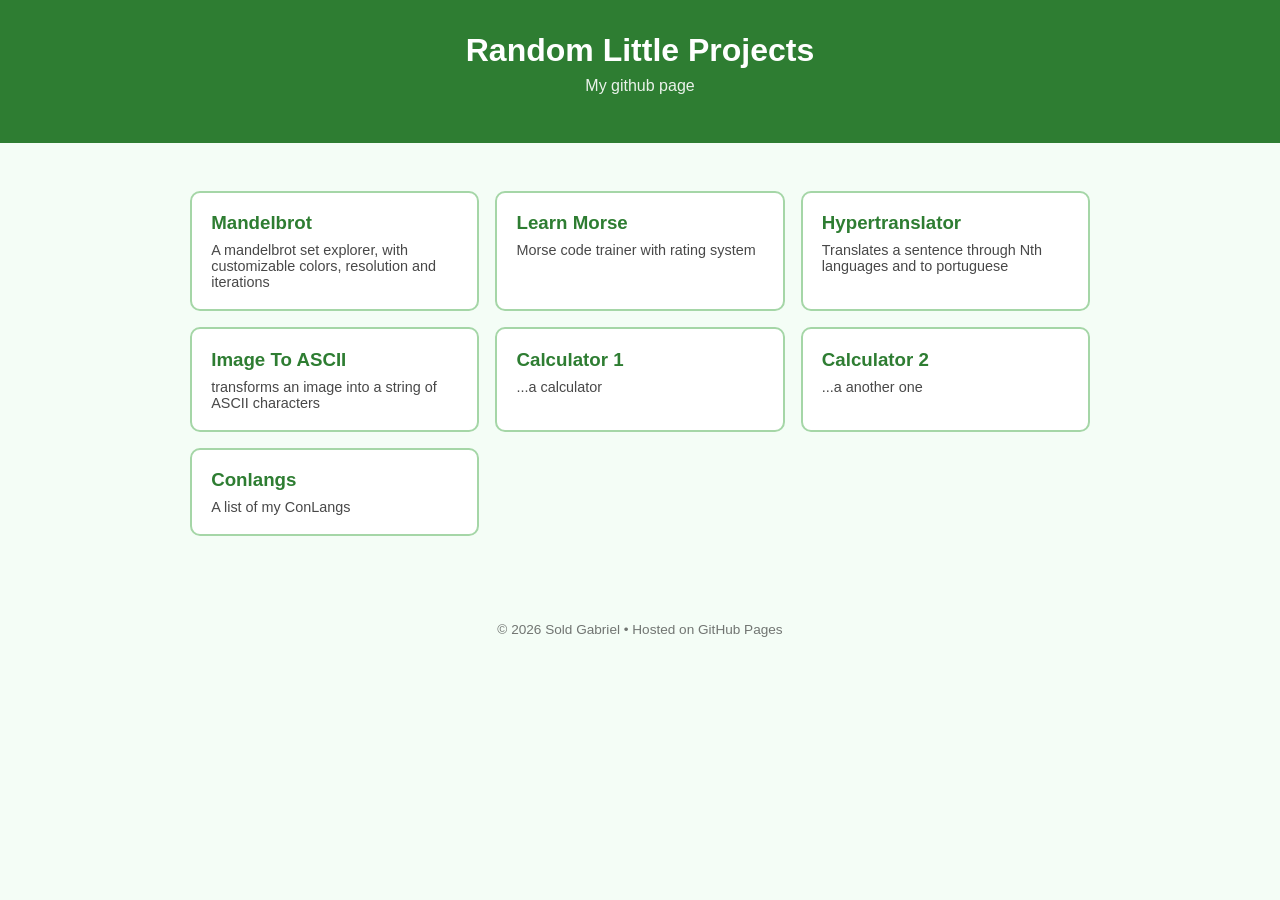
==== index.html @ 96f4e85e "Added Conlangs section" ====
<!DOCTYPE html>

<html lang="en">
<head>
  <meta charset="UTF-8">
  <meta name="viewport" content="width=device-width, initial-scale=1.0">
  <title>My Section</title>

  <style>
    :root {
      --main-green: #2e7d32;
      --light-green: #a5d6a7;
      --bg: #f4fdf6;
      --text: #1b1b1b;
    }

    body {
      margin: 0;
      font-family: Arial, sans-serif;
      background-color: var(--bg);
      color: var(--text);
    }

    header {
      background: var(--main-green);
      color: white;
      padding: 2rem 1rem;
      text-align: center;
    }

    header h1 {
      margin: 0;
      font-size: 2rem;
    }

    header p {
      margin-top: 0.5rem;
      opacity: 0.9;
    }

    main {
      max-width: 900px;
      margin: 2rem auto;
      padding: 1rem;
    }

    .grid {
      display: grid;
      grid-template-columns: repeat(auto-fit, minmax(220px, 1fr));
      gap: 1rem;
    }

    .card {
      background: white;
      border: 2px solid var(--light-green);
      border-radius: 10px;
      padding: 1.2rem;
      text-decoration: none;
      color: inherit;
      transition: all 0.2s ease;
    }

    .card:hover {
      border-color: var(--main-green);
      transform: translateY(-3px);
      box-shadow: 0 4px 10px rgba(0,0,0,0.08);
    }

    .card h3 {
      margin: 0 0 0.5rem;
      color: var(--main-green);
    }

    .card p {
      margin: 0;
      font-size: 0.9rem;
      opacity: 0.8;
    }

    footer {
      text-align: center;
      padding: 1.5rem;
      font-size: 0.85rem;
      opacity: 0.6;
    }
  </style>

</head>

<body>

  <header>
    <h1>Random Little Projects</h1>
    <p>My github page</p>
  </header>

  <main>
    <div class="grid">

  <a class="card" href="./mandelbrot/">
    <h3>Mandelbrot</h3>
    <p>A mandelbrot set explorer, with customizable colors, resolution and iterations</p>
  </a>

  <a class="card" href="./learn_morse/">
    <h3>Learn Morse</h3>
    <p>Morse code trainer with rating system</p>
  </a>

  <a class="card" href="./hipertranslator/">
    <h3>Hypertranslator</h3>
    <p>Translates a sentence through Nth languages and to portuguese</p>
  </a>
  
  <a class="card" href="./img-to-text/">
    <h3>Image To ASCII</h3>
    <p>transforms an image into a string of ASCII characters</p>
  </a>
  
  <a class="card" href="./calculadora-v1/">
    <h3>Calculator 1</h3>
    <p>...a calculator</p>
  </a>
  
  <a class="card" href="./calculadora-2/">
    <h3>Calculator 2</h3>
    <p>...a another one</p>
  </a>

  <a class="card" href="./conlangs/">
    <h3>Conlangs</h3>
    <p>A list of my ConLangs</p>
  </a>
  

  <!-- Add more as needed -->

</div>

  </main>

  <footer>
    <p>© 2026 Sold Gabriel • Hosted on GitHub Pages</p>
  </footer>

</body>
</html>
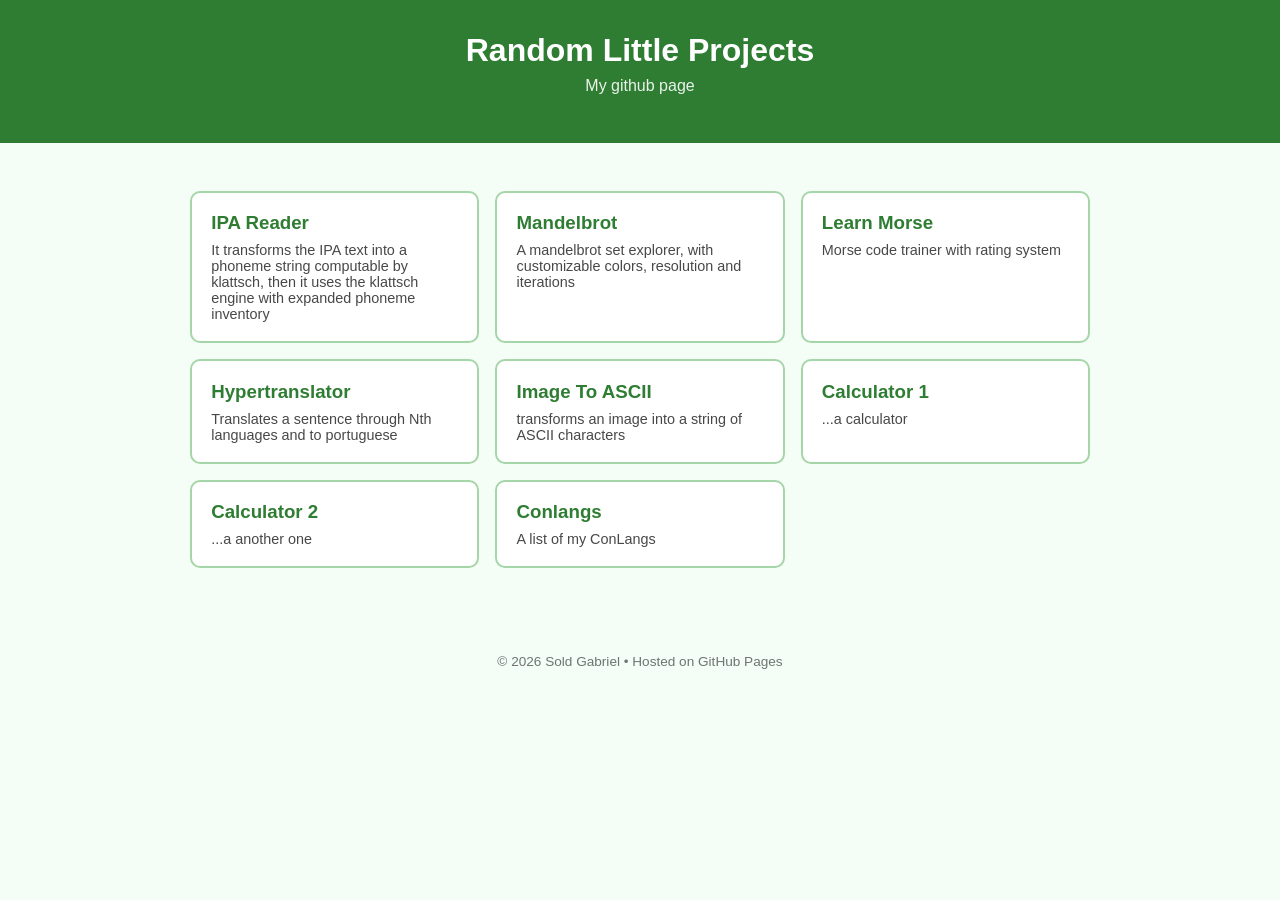
==== commit e2c7c277: "added IPA Reader" ====
--- a/index.html
+++ b/index.html
@@ -4,7 +4,12 @@
 <head>
   <meta charset="UTF-8">
   <meta name="viewport" content="width=device-width, initial-scale=1.0">
-  <title>My Section</title>
+
+  <meta name="description" content="SoldGabriel's page">
+  <meta name="viewport" content="width=device-width, initial-scale=1">
+  
+  <link rel="icon" type="image/png" href="./icons/favicon.png">
+  <title>Main Page</title>
 
   <style>
     :root {
@@ -96,6 +101,10 @@
 
   <main>
     <div class="grid">
+  <a class="card" href="./ipa_to_sound/">
+    <h3>IPA Reader</h3>
+    <p>It transforms the IPA text into a phoneme string computable by klattsch, then it uses the klattsch engine with expanded phoneme inventory</p>
+  </a>
 
   <a class="card" href="./mandelbrot/">
     <h3>Mandelbrot</h3>
@@ -142,6 +151,6 @@
   <footer>
     <p>© 2026 Sold Gabriel • Hosted on GitHub Pages</p>
   </footer>
-
+  <script type="module" src="src/main.js?v=0.5.0"></script>
 </body>
 </html>
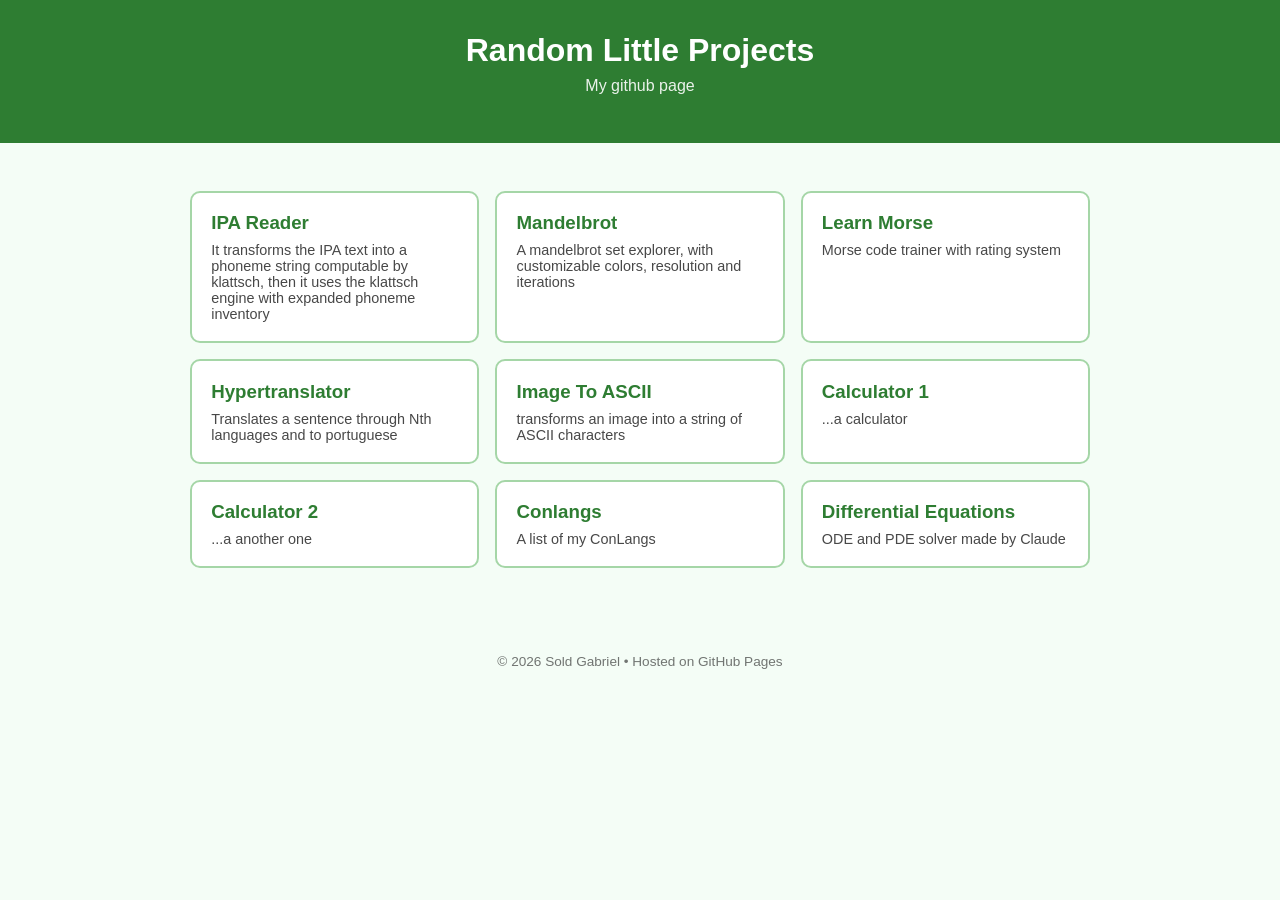
==== commit 7795452a: "Update index.html" ====
--- a/index.html
+++ b/index.html
@@ -140,6 +140,10 @@
     <h3>Conlangs</h3>
     <p>A list of my ConLangs</p>
   </a>
+  <a class="card" href="./ODE/">
+    <h3>Differential Equations</h3>
+    <p>ODE and PDE solver made by Claude</p>
+  </a>
   
 
   <!-- Add more as needed -->
